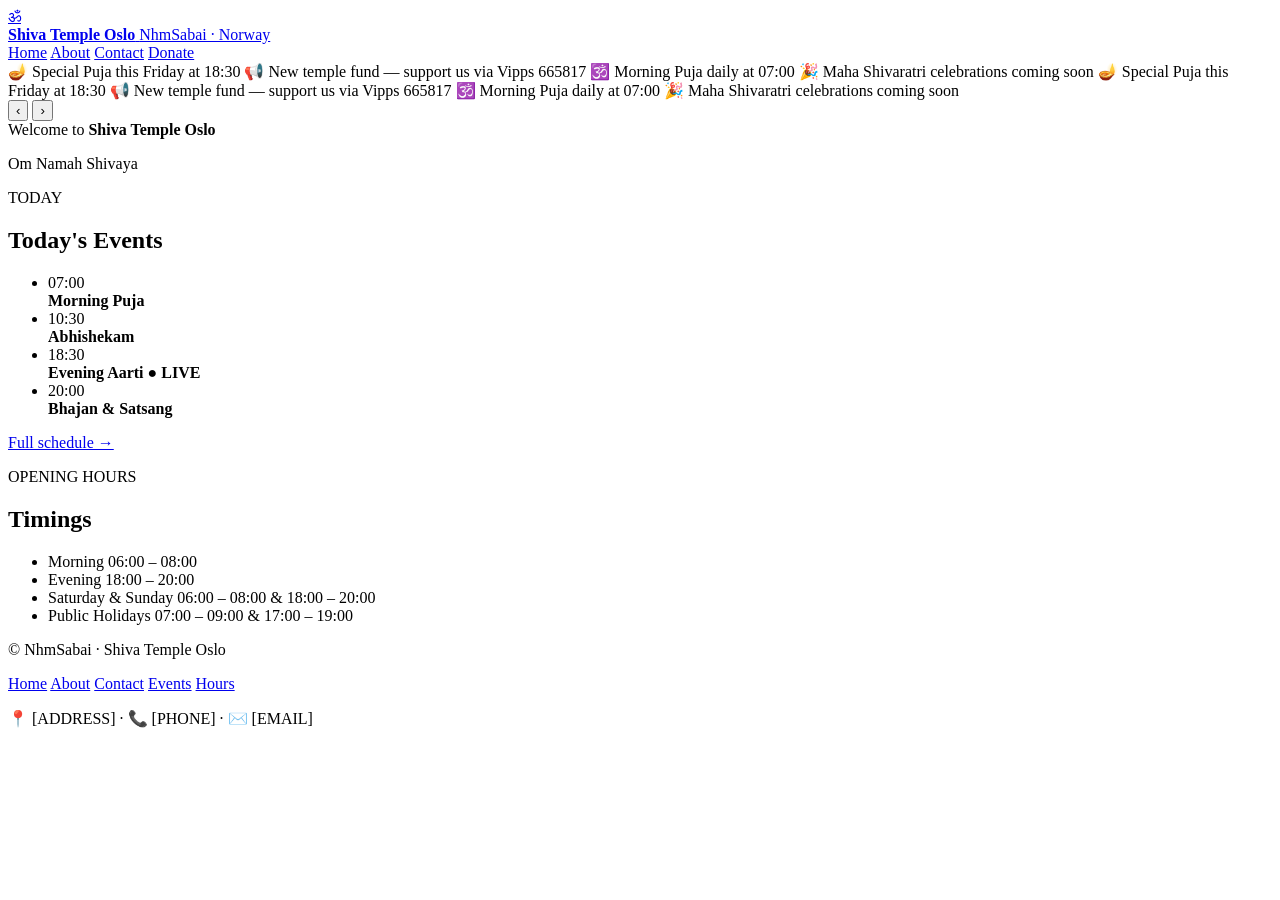
==== index.html @ 9e3cf80e "Add files via upload" ====
<!DOCTYPE html>
<html lang="en">
<head>
    <meta charset="UTF-8" />
    <meta name="viewport" content="width=device-width, initial-scale=1.0" />
    <title>Home — Shiva Temple Oslo</title>
    <link rel="stylesheet" href="css/site.css" />
</head>
<body>

    <!-- ================= HEADER ================= -->
    <header class="site-header">
        <div class="container header-inner">
            <a href="index.html" class="logo">
                <div class="logo-mark">ॐ</div>
                <div class="logo-text">
                    <strong>Shiva Temple Oslo</strong>
                    <span>NhmSabai · Norway</span>
                </div>
            </a>

            <nav class="main-nav">
                <a href="index.html" class="active">Home</a>
                <a href="info.html">About</a>
                <a href="info.html#contact">Contact</a>
                <a href="#donate" class="btn-donate">Donate</a>
            </nav>
        </div>
    </header>

    <!-- ================= SCROLLING ANNOUNCEMENT BAR ================= -->
    <div class="ticker-bar">
        <div class="ticker-track">
            <span>🪔 Special Puja this Friday at 18:30</span>
            <span>📢 New temple fund — support us via Vipps 665817</span>
            <span>🕉️ Morning Puja daily at 07:00</span>
            <span>🎉 Maha Shivaratri celebrations coming soon</span>
            <span>🪔 Special Puja this Friday at 18:30</span>
            <span>📢 New temple fund — support us via Vipps 665817</span>
            <span>🕉️ Morning Puja daily at 07:00</span>
            <span>🎉 Maha Shivaratri celebrations coming soon</span>
        </div>
    </div>

    <!-- ================= HERO SLIDER ================= -->
    <section class="hero">
    <div class="container">
        <div class="hero-card" id="heroSlider">

            <div class="hero-slides" id="heroSlides">
                <!-- Slides injected by JavaScript -->
            </div>

            <button class="hero-arrow hero-prev" id="heroPrev" aria-label="Previous slide">‹</button>
            <button class="hero-arrow hero-next" id="heroNext" aria-label="Next slide">›</button>

            <div class="hero-dots" id="heroDots">
                <!-- Dots injected by JavaScript -->
            </div>

            <div class="hero-overlay">
                <span class="hero-label">Welcome to</span>
                <strong>Shiva Temple Oslo</strong>
                <p>Om Namah Shivaya</p>
            </div>

        </div>
    </div>
</section>

    <!-- ================= MAIN ================= -->
    <main class="container main-grid">

        <!-- LEFT: TODAY'S EVENTS -->
        <section class="card" id="events">
            <p class="card-eyebrow">TODAY</p>
            <h2 class="card-title">Today's Events</h2>

            <ul class="event-list">
                <li>
                    <div class="event-time">07:00</div>
                    <div class="event-info">
                        <strong>Morning Puja</strong>
                    </div>
                </li>
                <li>
                    <div class="event-time">10:30</div>
                    <div class="event-info">
                        <strong>Abhishekam</strong>
                    </div>
                </li>
                <li>
                    <div class="event-time">18:30</div>
                    <div class="event-info">
                        <strong>Evening Aarti <span class="live-tag">● LIVE</span></strong>
                    </div>
                </li>
                <li>
                    <div class="event-time">20:00</div>
                    <div class="event-info">
                        <strong>Bhajan &amp; Satsang</strong>
                    </div>
                </li>
            </ul>

            <a href="#" class="link-arrow">Full schedule →</a>
        </section>

        <!-- RIGHT: OPENING TIMINGS -->
<section class="card" id="hours">
    <p class="card-eyebrow">OPENING HOURS</p>
    <h2 class="card-title">Timings</h2>

    <ul class="hours-list">
        <li>
            <span>Morning</span>
            <span>06:00 – 08:00</span>
        </li>
        <li>
            <span>Evening</span>
            <span>18:00 – 20:00</span>
        </li>
        <li>
            <span>Saturday &amp; Sunday</span>
            <span>06:00 – 08:00 &amp; 18:00 – 20:00</span>
        </li>
        <li>
            <span>Public Holidays</span>
            <span>07:00 – 09:00 &amp; 17:00 – 19:00</span>
        </li>
    </ul>
</section>

    </main>

    <!-- ================= FOOTER ================= -->
    <footer class="site-footer">
        <div class="container footer-inner">
            <p>© <span id="year"></span> NhmSabai · Shiva Temple Oslo</p>

            <nav class="footer-links">
                <a href="index.html">Home</a>
                <a href="info.html">About</a>
                <a href="info.html#contact">Contact</a>
                <a href="#events">Events</a>
                <a href="#hours">Hours</a>
            </nav>

            <p class="footer-contact">📍 [ADDRESS] · 📞 [PHONE] · ✉️ [EMAIL]</p>
        </div>
    </footer>

    <script src="js/site.js"></script>
</body>
</html>
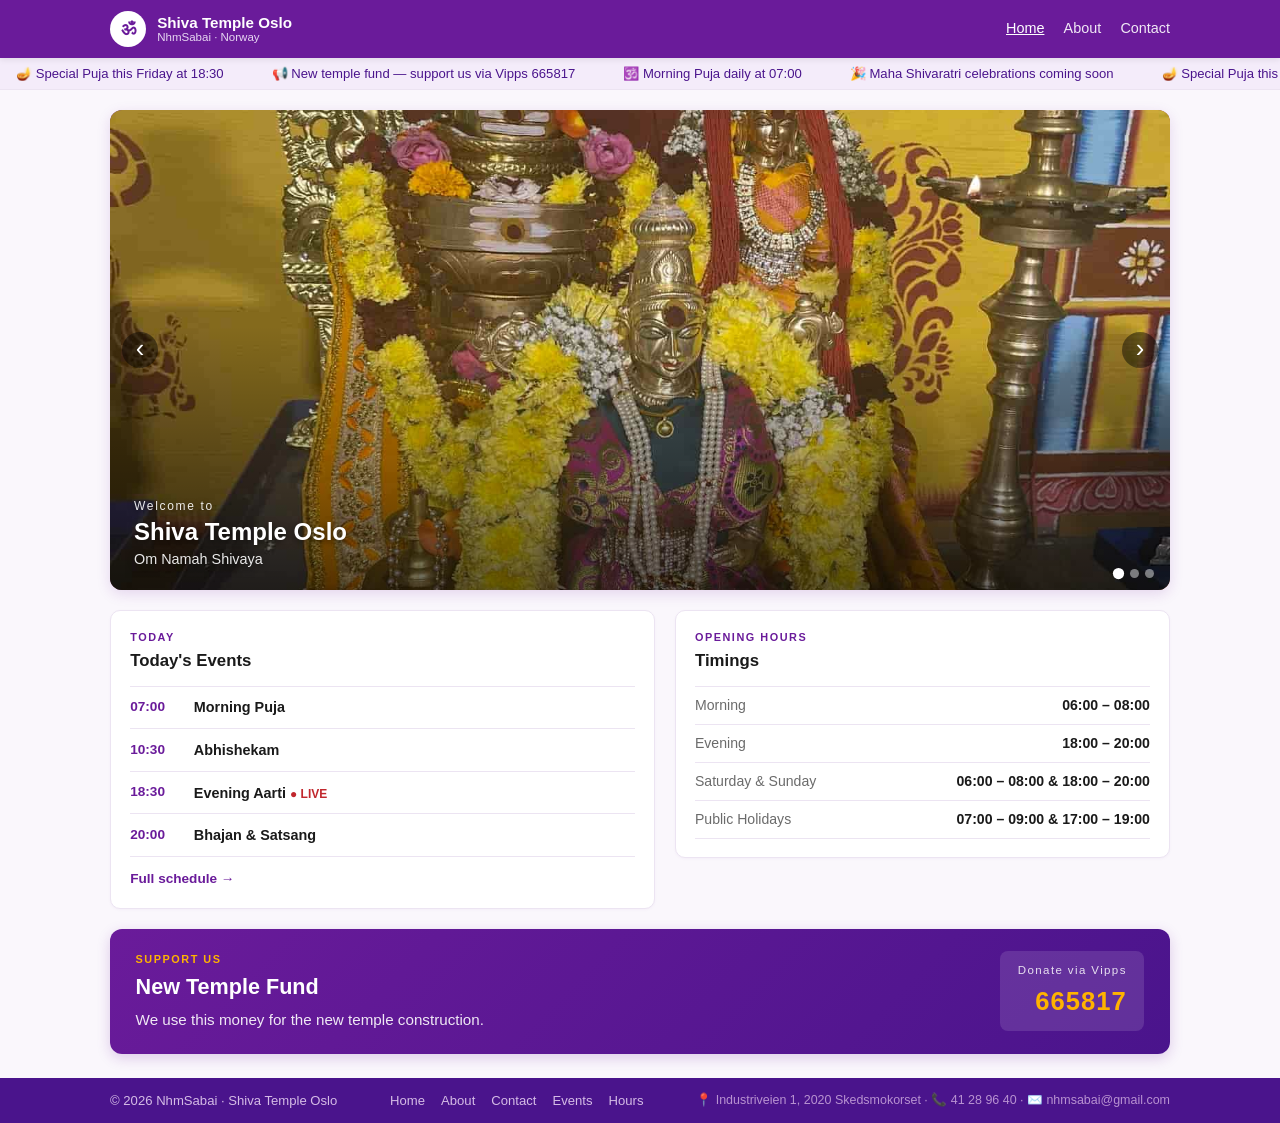
==== commit 30641fd6: "add About, info page" ====
--- a/index.html
+++ b/index.html
@@ -22,8 +22,7 @@
             <nav class="main-nav">
                 <a href="index.html" class="active">Home</a>
                 <a href="info.html">About</a>
-                <a href="info.html#contact">Contact</a>
-                <a href="#donate" class="btn-donate">Donate</a>
+                <a href="contact.html">Contact</a>
             </nav>
         </div>
     </header>
@@ -44,29 +43,29 @@
 
     <!-- ================= HERO SLIDER ================= -->
     <section class="hero">
-    <div class="container">
-        <div class="hero-card" id="heroSlider">
+        <div class="container">
+            <div class="hero-card" id="heroSlider">
 
-            <div class="hero-slides" id="heroSlides">
-                <!-- Slides injected by JavaScript -->
+                <div class="hero-slides" id="heroSlides">
+                    <!-- Slides injected by JavaScript -->
+                </div>
+
+                <button class="hero-arrow hero-prev" id="heroPrev" aria-label="Previous slide">‹</button>
+                <button class="hero-arrow hero-next" id="heroNext" aria-label="Next slide">›</button>
+
+                <div class="hero-dots" id="heroDots">
+                    <!-- Dots injected by JavaScript -->
+                </div>
+
+                <div class="hero-overlay">
+                    <span class="hero-label">Welcome to</span>
+                    <strong>Shiva Temple Oslo</strong>
+                    <p>Om Namah Shivaya</p>
+                </div>
+
             </div>
-
-            <button class="hero-arrow hero-prev" id="heroPrev" aria-label="Previous slide">‹</button>
-            <button class="hero-arrow hero-next" id="heroNext" aria-label="Next slide">›</button>
-
-            <div class="hero-dots" id="heroDots">
-                <!-- Dots injected by JavaScript -->
-            </div>
-
-            <div class="hero-overlay">
-                <span class="hero-label">Welcome to</span>
-                <strong>Shiva Temple Oslo</strong>
-                <p>Om Namah Shivaya</p>
-            </div>
-
         </div>
-    </div>
-</section>
+    </section>
 
     <!-- ================= MAIN ================= -->
     <main class="container main-grid">
@@ -79,15 +78,11 @@
             <ul class="event-list">
                 <li>
                     <div class="event-time">07:00</div>
-                    <div class="event-info">
-                        <strong>Morning Puja</strong>
-                    </div>
+                    <div class="event-info"><strong>Morning Puja</strong></div>
                 </li>
                 <li>
                     <div class="event-time">10:30</div>
-                    <div class="event-info">
-                        <strong>Abhishekam</strong>
-                    </div>
+                    <div class="event-info"><strong>Abhishekam</strong></div>
                 </li>
                 <li>
                     <div class="event-time">18:30</div>
@@ -97,9 +92,7 @@
                 </li>
                 <li>
                     <div class="event-time">20:00</div>
-                    <div class="event-info">
-                        <strong>Bhajan &amp; Satsang</strong>
-                    </div>
+                    <div class="event-info"><strong>Bhajan &amp; Satsang</strong></div>
                 </li>
             </ul>
 
@@ -107,31 +100,37 @@
         </section>
 
         <!-- RIGHT: OPENING TIMINGS -->
-<section class="card" id="hours">
-    <p class="card-eyebrow">OPENING HOURS</p>
-    <h2 class="card-title">Timings</h2>
+        <section class="card" id="hours">
+            <p class="card-eyebrow">OPENING HOURS</p>
+            <h2 class="card-title">Timings</h2>
 
-    <ul class="hours-list">
-        <li>
-            <span>Morning</span>
-            <span>06:00 – 08:00</span>
-        </li>
-        <li>
-            <span>Evening</span>
-            <span>18:00 – 20:00</span>
-        </li>
-        <li>
-            <span>Saturday &amp; Sunday</span>
-            <span>06:00 – 08:00 &amp; 18:00 – 20:00</span>
-        </li>
-        <li>
-            <span>Public Holidays</span>
-            <span>07:00 – 09:00 &amp; 17:00 – 19:00</span>
-        </li>
-    </ul>
-</section>
+            <ul class="hours-list">
+                <li><span>Morning</span><span>06:00 – 08:00</span></li>
+                <li><span>Evening</span><span>18:00 – 20:00</span></li>
+                <li><span>Saturday &amp; Sunday</span><span>06:00 – 08:00 &amp; 18:00 – 20:00</span></li>
+                <li><span>Public Holidays</span><span>07:00 – 09:00 &amp; 17:00 – 19:00</span></li>
+            </ul>
+        </section>
 
     </main>
+
+    <!-- ================= DONATION CARD ================= -->
+    <section class="container donate-section" id="donate">
+        <div class="donate-card">
+            <div>
+                <p class="card-eyebrow">SUPPORT US</p>
+                <h2 class="donate-title">New Temple Fund</h2>
+                <p class="donate-message">
+                    We use this money for the new temple construction.
+                </p>
+            </div>
+
+            <div class="donate-vipps">
+                <span class="vipps-label">Donate via Vipps</span>
+                <span class="vipps-number">665817</span>
+            </div>
+        </div>
+    </section>
 
     <!-- ================= FOOTER ================= -->
     <footer class="site-footer">
@@ -141,12 +140,16 @@
             <nav class="footer-links">
                 <a href="index.html">Home</a>
                 <a href="info.html">About</a>
-                <a href="info.html#contact">Contact</a>
+                <a href="contact.html">Contact</a>
                 <a href="#events">Events</a>
                 <a href="#hours">Hours</a>
             </nav>
 
-            <p class="footer-contact">📍 [ADDRESS] · 📞 [PHONE] · ✉️ [EMAIL]</p>
+            <p class="footer-contact">
+                📍 Industriveien 1, 2020 Skedsmokorset ·
+                📞 41 28 96 40 ·
+                ✉️ nhmsabai@gmail.com
+            </p>
         </div>
     </footer>
 
--- a/css/site.css
+++ b/css/site.css
@@ -0,0 +1,480 @@
+/* ---------- Reset & Base ---------- */
+* { margin: 0; padding: 0; box-sizing: border-box; }
+
+:root {
+    --purple:      #6a1b9a;
+    --purple-dark: #4a148c;
+    --bg:          #faf7fc;
+    --card:        #ffffff;
+    --ink:         #1a1a1a;
+    --muted:       #6b6b6b;
+    --line:        #ece4f2;
+    --live:        #c1272d;
+}
+
+html { scroll-behavior: smooth; }
+
+body {
+    font-family: 'Segoe UI', -apple-system, BlinkMacSystemFont, Tahoma, sans-serif;
+    background: var(--bg);
+    color: var(--ink);
+    line-height: 1.5;
+    font-size: 16px;
+    min-height: 100vh;
+    display: flex;
+    flex-direction: column;
+}
+
+.container {
+    width: 100%;
+    max-width: 1100px;
+    margin: 0 auto;
+    padding: 0 1.25rem;
+}
+
+a { color: inherit; text-decoration: none; }
+
+/* ---------- Header ---------- */
+.site-header {
+    background: var(--purple);
+    color: #fff;
+    box-shadow: 0 2px 6px rgba(0,0,0,0.08);
+    position: sticky;
+    top: 0;
+    z-index: 10;
+}
+.header-inner {
+    display: flex;
+    align-items: center;
+    justify-content: space-between;
+    padding: 0.7rem 1.25rem;
+    gap: 1rem;
+}
+
+.logo { display: flex; align-items: center; gap: 0.7rem; }
+.logo-mark {
+    width: 36px; height: 36px;
+    border-radius: 50%;
+    background: #fff;
+    color: var(--purple);
+    display: grid; place-items: center;
+    font-size: 1.1rem;
+    font-weight: 700;
+}
+.logo-text { display: flex; flex-direction: column; line-height: 1.15; }
+.logo-text strong { font-size: 0.95rem; color: #fff; }
+.logo-text span   { font-size: 0.72rem; color: #e7d6f2; }
+
+.main-nav {
+    display: flex; align-items: center; gap: 1.2rem;
+    font-size: 0.9rem;
+    font-weight: 500;
+}
+.main-nav a { color: #fff; opacity: 0.9; }
+.main-nav a:hover,
+.main-nav a.active { opacity: 1; text-decoration: underline; }
+
+/* ---------- Scrolling announcement bar ---------- */
+.ticker-bar {
+    background: #f4ecfa;
+    border-bottom: 1px solid var(--line);
+    overflow: hidden;
+    height: 32px;
+    display: flex;
+    align-items: center;
+}
+.ticker-track {
+    display: inline-flex;
+    gap: 3rem;
+    white-space: nowrap;
+    font-size: 0.82rem;
+    color: var(--purple-dark);
+    font-weight: 500;
+    animation: ticker-scroll 40s linear infinite;
+    padding-left: 1rem;
+}
+.ticker-track span { display: inline-block; }
+@keyframes ticker-scroll {
+    from { transform: translateX(0); }
+    to   { transform: translateX(-50%); }
+}
+.ticker-bar:hover .ticker-track { animation-play-state: paused; }
+
+/* ---------- Hero slider ---------- */
+.hero { padding-top: 1.25rem; }
+.hero-card {
+    position: relative;
+    border-radius: 12px;
+    overflow: hidden;
+    width: 100%;
+    aspect-ratio: 1 / 1;
+    max-height: 480px;
+    margin: 0 auto;
+    background: linear-gradient(135deg, #6a1b9a, #b8420f);
+    box-shadow: 0 4px 14px rgba(106, 27, 154, 0.15);
+}
+.hero-slides { position: absolute; inset: 0; }
+.hero-slide {
+    position: absolute;
+    inset: 0;
+    width: 100%;
+    height: 100%;
+    object-fit: cover;
+    opacity: 0;
+    transition: opacity 0.6s ease;
+}
+.hero-slide.active { opacity: 1; }
+
+.hero-card::after {
+    content: "";
+    position: absolute;
+    inset: 0;
+    background: linear-gradient(to top, rgba(0,0,0,0.6) 0%, rgba(0,0,0,0) 55%);
+    pointer-events: none;
+}
+
+.hero-arrow {
+    position: absolute;
+    top: 50%;
+    transform: translateY(-50%);
+    width: 36px; height: 36px;
+    border-radius: 50%;
+    border: none;
+    background: rgba(0, 0, 0, 0.45);
+    color: #fff;
+    font-size: 1.6rem;
+    cursor: pointer;
+    display: grid; place-items: center;
+    z-index: 3;
+    transition: background 0.2s, transform 0.15s;
+    padding-bottom: 4px;
+}
+.hero-arrow:hover {
+    background: rgba(0, 0, 0, 0.7);
+    transform: translateY(-50%) scale(1.08);
+}
+.hero-prev { left: 0.75rem; }
+.hero-next { right: 0.75rem; }
+
+.hero-dots {
+    position: absolute;
+    bottom: 0.75rem;
+    right: 1rem;
+    display: flex;
+    gap: 0.4rem;
+    z-index: 3;
+}
+.hero-dot {
+    width: 9px; height: 9px;
+    border-radius: 50%;
+    border: none;
+    background: rgba(255, 255, 255, 0.45);
+    cursor: pointer;
+    padding: 0;
+    transition: background 0.2s, transform 0.2s;
+}
+.hero-dot:hover { background: rgba(255, 255, 255, 0.75); }
+.hero-dot.active { background: #fff; transform: scale(1.25); }
+
+.hero-overlay {
+    position: absolute;
+    left: 1.5rem;
+    bottom: 1.25rem;
+    color: #fff;
+    text-shadow: 0 2px 6px rgba(0,0,0,0.5);
+    z-index: 2;
+    pointer-events: none;
+}
+.hero-label {
+    display: block;
+    font-size: 0.75rem;
+    letter-spacing: 0.14em;
+    opacity: 0.9;
+    margin-bottom: 0.15rem;
+}
+.hero-overlay strong {
+    display: block;
+    font-size: 1.5rem;
+    font-weight: 800;
+    line-height: 1.2;
+}
+.hero-overlay p {
+    font-size: 0.9rem;
+    opacity: 0.9;
+    margin-top: 0.15rem;
+}
+
+/* ---------- Main layout ---------- */
+.main-grid {
+    flex: 1;
+    display: grid;
+    grid-template-columns: 1.1fr 1fr;
+    gap: 1.25rem;
+    padding-top: 1.25rem;
+    padding-bottom: 1.25rem;
+    align-items: start;
+}
+
+/* ---------- Cards ---------- */
+.card {
+    background: var(--card);
+    border: 1px solid var(--line);
+    border-radius: 10px;
+    padding: 1.1rem 1.2rem;
+    box-shadow: 0 1px 3px rgba(106, 27, 154, 0.04);
+}
+
+.card-eyebrow {
+    font-size: 0.68rem;
+    letter-spacing: 0.14em;
+    color: var(--purple);
+    font-weight: 700;
+    margin-bottom: 0.2rem;
+}
+.card-title {
+    font-size: 1.05rem;
+    font-weight: 700;
+    margin-bottom: 0.75rem;
+}
+
+/* ---------- Events ---------- */
+.event-list {
+    list-style: none;
+    border-top: 1px solid var(--line);
+}
+.event-list li {
+    display: flex;
+    gap: 0.85rem;
+    align-items: center;
+    padding: 0.55rem 0;
+    border-bottom: 1px solid var(--line);
+}
+.event-time {
+    font-weight: 700;
+    color: var(--purple);
+    font-size: 0.85rem;
+    min-width: 50px;
+}
+.event-info strong { font-size: 0.9rem; }
+.live-tag {
+    color: var(--live);
+    font-weight: 700;
+    font-size: 0.75rem;
+}
+
+.link-arrow {
+    display: inline-block;
+    margin-top: 0.75rem;
+    color: var(--purple);
+    font-weight: 600;
+    font-size: 0.85rem;
+}
+.link-arrow:hover { text-decoration: underline; }
+
+/* ---------- Hours ---------- */
+.hours-list {
+    list-style: none;
+    border-top: 1px solid var(--line);
+}
+.hours-list li {
+    display: flex;
+    justify-content: space-between;
+    align-items: flex-start;
+    gap: 0.75rem;
+    padding: 0.5rem 0;
+    border-bottom: 1px solid var(--line);
+    font-size: 0.88rem;
+}
+.hours-list li span:first-child { color: var(--muted); flex-shrink: 0; }
+.hours-list li span:last-child  { font-weight: 600; text-align: right; }
+
+/* ---------- Donate section ---------- */
+.donate-section {
+    padding-bottom: 1.5rem;
+}
+.donate-card {
+    background: linear-gradient(135deg, #6a1b9a, #4a148c);
+    color: #fff;
+    border-radius: 12px;
+    padding: 1.4rem 1.6rem;
+    display: flex;
+    align-items: center;
+    justify-content: space-between;
+    gap: 1.5rem;
+    flex-wrap: wrap;
+    box-shadow: 0 4px 14px rgba(106, 27, 154, 0.2);
+}
+.donate-card .card-eyebrow {
+    color: #ffb300;
+}
+.donate-title {
+    font-size: 1.35rem;
+    font-weight: 800;
+    margin-bottom: 0.35rem;
+}
+.donate-message {
+    font-size: 0.95rem;
+    opacity: 0.9;
+}
+.donate-vipps {
+    text-align: right;
+    background: rgba(255, 255, 255, 0.12);
+    padding: 0.7rem 1.1rem;
+    border-radius: 8px;
+    flex-shrink: 0;
+}
+.vipps-label {
+    display: block;
+    font-size: 0.72rem;
+    letter-spacing: 0.12em;
+    opacity: 0.85;
+    margin-bottom: 0.15rem;
+}
+.vipps-number {
+    display: block;
+    font-size: 1.6rem;
+    font-weight: 800;
+    color: #ffb300;
+    letter-spacing: 0.04em;
+}
+
+/* ---------- Page main / info / contact ---------- */
+.page-main { flex: 1; padding-bottom: 2rem; }
+
+.page-header {
+    background: var(--purple-dark);
+    color: #fff;
+    padding: 2rem 0;
+    text-align: center;
+}
+.page-header h1 {
+    font-size: 1.8rem;
+    margin-bottom: 0.25rem;
+}
+.page-header p {
+    font-size: 0.95rem;
+    opacity: 0.85;
+}
+
+.content-blocks {
+    display: grid;
+    gap: 1rem;
+    padding-top: 1.5rem;
+    max-width: 800px;
+}
+
+.content-block {
+    background: var(--card);
+    border: 1px solid var(--line);
+    border-radius: 10px;
+    padding: 1.4rem 1.5rem;
+}
+.content-block h2 {
+    font-size: 1.15rem;
+    margin-bottom: 0.75rem;
+    padding-bottom: 0.4rem;
+    border-bottom: 2px solid var(--purple);
+    display: inline-block;
+}
+.content-block p {
+    margin-bottom: 0.6rem;
+    color: #333;
+}
+.content-block p:last-child { margin-bottom: 0; }
+.content-block ul {
+    list-style: none;
+}
+.content-block ul li {
+    padding: 0.35rem 0;
+    padding-left: 1.2rem;
+    position: relative;
+    color: #333;
+}
+.content-block ul li::before {
+    content: "•";
+    color: var(--purple);
+    position: absolute;
+    left: 0;
+    font-weight: 700;
+}
+.content-block a {
+    color: var(--purple);
+    text-decoration: underline;
+    font-weight: 500;
+}
+.content-block a:hover { color: var(--purple-dark); }
+
+.donate-inline {
+    background: #f4ecfa;
+    padding: 0.7rem 1rem;
+    border-radius: 6px;
+    border-left: 3px solid var(--purple);
+    margin-top: 0.5rem !important;
+}
+
+.contact-block p {
+    font-size: 1rem;
+    line-height: 1.7;
+}
+.map-link {
+    display: inline-block;
+    margin-top: 0.4rem;
+}
+.muted {
+    color: var(--muted);
+    font-size: 0.9rem;
+}
+
+/* ---------- Footer ---------- */
+.site-footer {
+    background: var(--purple-dark);
+    color: #d5bce6;
+    padding: 0.8rem 0;
+    font-size: 0.82rem;
+    margin-top: auto;
+}
+.footer-inner {
+    display: flex;
+    align-items: center;
+    justify-content: space-between;
+    gap: 1rem;
+    flex-wrap: wrap;
+}
+.footer-links { display: flex; gap: 1rem; }
+.footer-links a { color: #d5bce6; font-size: 0.82rem; }
+.footer-links a:hover { color: #fff; text-decoration: underline; }
+.footer-contact {
+    font-size: 0.78rem;
+    color: #b892d1;
+}
+
+/* ---------- Responsive ---------- */
+@media (max-width: 780px) {
+    .header-inner {
+        flex-direction: column;
+        align-items: flex-start;
+    }
+    .main-nav {
+        gap: 0.85rem;
+        font-size: 0.85rem;
+        flex-wrap: wrap;
+    }
+    .main-grid { grid-template-columns: 1fr; }
+    .hero-card { aspect-ratio: 1 / 1; max-height: none; }
+    .hero-overlay strong { font-size: 1.2rem; }
+    .hero-arrow { width: 30px; height: 30px; font-size: 1.3rem; }
+    .hero-prev { left: 0.4rem; }
+    .hero-next { right: 0.4rem; }
+
+    .donate-card {
+        flex-direction: column;
+        align-items: stretch;
+        text-align: center;
+    }
+    .donate-vipps { text-align: center; }
+
+    .footer-inner {
+        flex-direction: column;
+        text-align: center;
+    }
+}
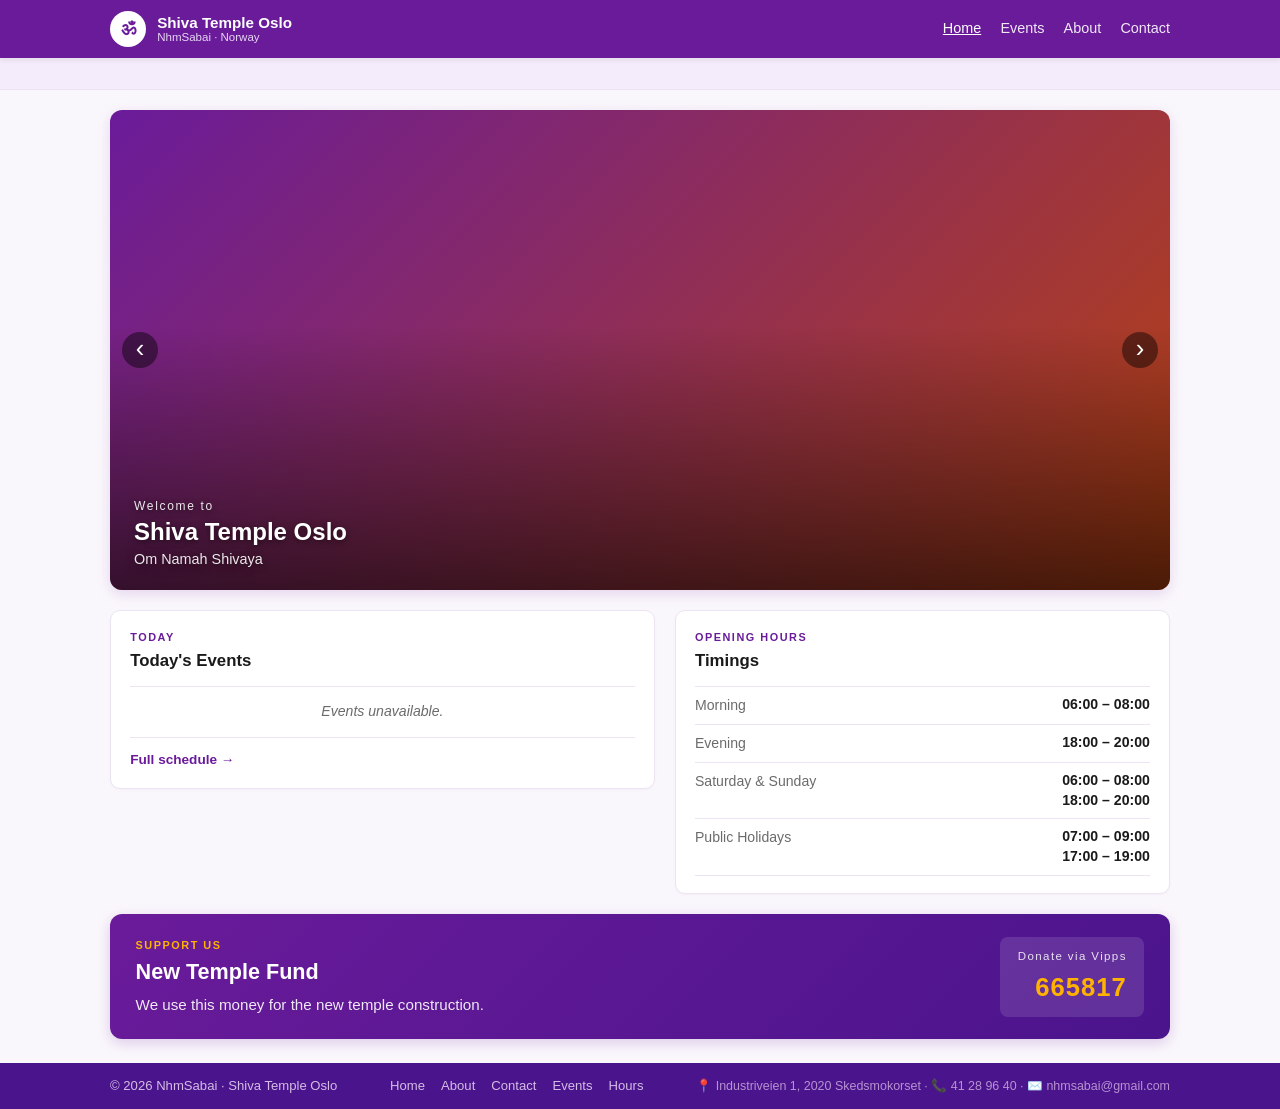
==== commit ccd25097: "add dynamic access from google sheet" ====
--- a/index.html
+++ b/index.html
@@ -1,11 +1,13 @@
 <!DOCTYPE html>
 <html lang="en">
+
 <head>
     <meta charset="UTF-8" />
     <meta name="viewport" content="width=device-width, initial-scale=1.0" />
     <title>Home — Shiva Temple Oslo</title>
     <link rel="stylesheet" href="css/site.css" />
 </head>
+
 <body>
 
     <!-- ================= HEADER ================= -->
@@ -21,6 +23,7 @@
 
             <nav class="main-nav">
                 <a href="index.html" class="active">Home</a>
+                <a href="#events">Events</a>
                 <a href="info.html">About</a>
                 <a href="contact.html">Contact</a>
             </nav>
@@ -30,14 +33,7 @@
     <!-- ================= SCROLLING ANNOUNCEMENT BAR ================= -->
     <div class="ticker-bar">
         <div class="ticker-track">
-            <span>🪔 Special Puja this Friday at 18:30</span>
-            <span>📢 New temple fund — support us via Vipps 665817</span>
-            <span>🕉️ Morning Puja daily at 07:00</span>
-            <span>🎉 Maha Shivaratri celebrations coming soon</span>
-            <span>🪔 Special Puja this Friday at 18:30</span>
-            <span>📢 New temple fund — support us via Vipps 665817</span>
-            <span>🕉️ Morning Puja daily at 07:00</span>
-            <span>🎉 Maha Shivaratri celebrations coming soon</span>
+            <!-- Filled by JS from Google Sheet -->
         </div>
     </div>
 
@@ -76,24 +72,7 @@
             <h2 class="card-title">Today's Events</h2>
 
             <ul class="event-list">
-                <li>
-                    <div class="event-time">07:00</div>
-                    <div class="event-info"><strong>Morning Puja</strong></div>
-                </li>
-                <li>
-                    <div class="event-time">10:30</div>
-                    <div class="event-info"><strong>Abhishekam</strong></div>
-                </li>
-                <li>
-                    <div class="event-time">18:30</div>
-                    <div class="event-info">
-                        <strong>Evening Aarti <span class="live-tag">● LIVE</span></strong>
-                    </div>
-                </li>
-                <li>
-                    <div class="event-time">20:00</div>
-                    <div class="event-info"><strong>Bhajan &amp; Satsang</strong></div>
-                </li>
+                <!-- Filled by JS from Google Sheet -->
             </ul>
 
             <a href="#" class="link-arrow">Full schedule →</a>
@@ -107,8 +86,14 @@
             <ul class="hours-list">
                 <li><span>Morning</span><span>06:00 – 08:00</span></li>
                 <li><span>Evening</span><span>18:00 – 20:00</span></li>
-                <li><span>Saturday &amp; Sunday</span><span>06:00 – 08:00 &amp; 18:00 – 20:00</span></li>
-                <li><span>Public Holidays</span><span>07:00 – 09:00 &amp; 17:00 – 19:00</span></li>
+                <li>
+                    <span>Saturday &amp; Sunday</span>
+                    <span>06:00 – 08:00<br />18:00 – 20:00</span>
+                </li>
+                <li>
+                    <span>Public Holidays</span>
+                    <span>07:00 – 09:00<br />17:00 – 19:00</span>
+                </li>
             </ul>
         </section>
 
@@ -155,4 +140,5 @@
 
     <script src="js/site.js"></script>
 </body>
+
 </html>
--- a/css/site.css
+++ b/css/site.css
@@ -74,7 +74,7 @@
 .main-nav a:hover,
 .main-nav a.active { opacity: 1; text-decoration: underline; }
 
-/* ---------- Scrolling announcement bar ---------- */
+/* ---------- Ticker ---------- */
 .ticker-bar {
     background: #f4ecfa;
     border-bottom: 1px solid var(--line);
@@ -249,6 +249,13 @@
     padding: 0.55rem 0;
     border-bottom: 1px solid var(--line);
 }
+.event-list li.empty {
+    color: var(--muted);
+    font-style: italic;
+    padding: 0.9rem 0;
+    font-size: 0.88rem;
+    justify-content: center;
+}
 .event-time {
     font-weight: 700;
     color: var(--purple);
@@ -260,6 +267,11 @@
     color: var(--live);
     font-weight: 700;
     font-size: 0.75rem;
+    text-decoration: none;
+    cursor: pointer;
+}
+.live-tag:hover {
+    text-decoration: underline;
 }
 
 .link-arrow {
@@ -286,12 +298,14 @@
     font-size: 0.88rem;
 }
 .hours-list li span:first-child { color: var(--muted); flex-shrink: 0; }
-.hours-list li span:last-child  { font-weight: 600; text-align: right; }
-
-/* ---------- Donate section ---------- */
-.donate-section {
-    padding-bottom: 1.5rem;
-}
+.hours-list li span:last-child  {
+    font-weight: 600;
+    text-align: right;
+    line-height: 1.4;
+}
+
+/* ---------- Donate ---------- */
+.donate-section { padding-bottom: 1.5rem; }
 .donate-card {
     background: linear-gradient(135deg, #6a1b9a, #4a148c);
     color: #fff;
@@ -304,18 +318,13 @@
     flex-wrap: wrap;
     box-shadow: 0 4px 14px rgba(106, 27, 154, 0.2);
 }
-.donate-card .card-eyebrow {
-    color: #ffb300;
-}
+.donate-card .card-eyebrow { color: #ffb300; }
 .donate-title {
     font-size: 1.35rem;
     font-weight: 800;
     margin-bottom: 0.35rem;
 }
-.donate-message {
-    font-size: 0.95rem;
-    opacity: 0.9;
-}
+.donate-message { font-size: 0.95rem; opacity: 0.9; }
 .donate-vipps {
     text-align: right;
     background: rgba(255, 255, 255, 0.12);
@@ -338,23 +347,16 @@
     letter-spacing: 0.04em;
 }
 
-/* ---------- Page main / info / contact ---------- */
+/* ---------- Page main ---------- */
 .page-main { flex: 1; padding-bottom: 2rem; }
-
 .page-header {
     background: var(--purple-dark);
     color: #fff;
     padding: 2rem 0;
     text-align: center;
 }
-.page-header h1 {
-    font-size: 1.8rem;
-    margin-bottom: 0.25rem;
-}
-.page-header p {
-    font-size: 0.95rem;
-    opacity: 0.85;
-}
+.page-header h1 { font-size: 1.8rem; margin-bottom: 0.25rem; }
+.page-header p  { font-size: 0.95rem; opacity: 0.85; }
 
 .content-blocks {
     display: grid;
@@ -362,7 +364,6 @@
     padding-top: 1.5rem;
     max-width: 800px;
 }
-
 .content-block {
     background: var(--card);
     border: 1px solid var(--line);
@@ -376,17 +377,11 @@
     border-bottom: 2px solid var(--purple);
     display: inline-block;
 }
-.content-block p {
-    margin-bottom: 0.6rem;
-    color: #333;
-}
+.content-block p { margin-bottom: 0.6rem; color: #333; }
 .content-block p:last-child { margin-bottom: 0; }
-.content-block ul {
-    list-style: none;
-}
+.content-block ul { list-style: none; }
 .content-block ul li {
-    padding: 0.35rem 0;
-    padding-left: 1.2rem;
+    padding: 0.35rem 0 0.35rem 1.2rem;
     position: relative;
     color: #333;
 }
@@ -412,18 +407,9 @@
     margin-top: 0.5rem !important;
 }
 
-.contact-block p {
-    font-size: 1rem;
-    line-height: 1.7;
-}
-.map-link {
-    display: inline-block;
-    margin-top: 0.4rem;
-}
-.muted {
-    color: var(--muted);
-    font-size: 0.9rem;
-}
+.contact-block p { font-size: 1rem; line-height: 1.7; }
+.map-link { display: inline-block; margin-top: 0.4rem; }
+.muted { color: var(--muted); font-size: 0.9rem; }
 
 /* ---------- Footer ---------- */
 .site-footer {
@@ -443,38 +429,19 @@
 .footer-links { display: flex; gap: 1rem; }
 .footer-links a { color: #d5bce6; font-size: 0.82rem; }
 .footer-links a:hover { color: #fff; text-decoration: underline; }
-.footer-contact {
-    font-size: 0.78rem;
-    color: #b892d1;
-}
+.footer-contact { font-size: 0.78rem; color: #b892d1; }
 
 /* ---------- Responsive ---------- */
 @media (max-width: 780px) {
-    .header-inner {
-        flex-direction: column;
-        align-items: flex-start;
-    }
-    .main-nav {
-        gap: 0.85rem;
-        font-size: 0.85rem;
-        flex-wrap: wrap;
-    }
+    .header-inner { flex-direction: column; align-items: flex-start; }
+    .main-nav { gap: 0.85rem; font-size: 0.85rem; flex-wrap: wrap; }
     .main-grid { grid-template-columns: 1fr; }
     .hero-card { aspect-ratio: 1 / 1; max-height: none; }
     .hero-overlay strong { font-size: 1.2rem; }
     .hero-arrow { width: 30px; height: 30px; font-size: 1.3rem; }
     .hero-prev { left: 0.4rem; }
     .hero-next { right: 0.4rem; }
-
-    .donate-card {
-        flex-direction: column;
-        align-items: stretch;
-        text-align: center;
-    }
+    .donate-card { flex-direction: column; align-items: stretch; text-align: center; }
     .donate-vipps { text-align: center; }
-
-    .footer-inner {
-        flex-direction: column;
-        text-align: center;
-    }
+    .footer-inner { flex-direction: column; text-align: center; }
 }
